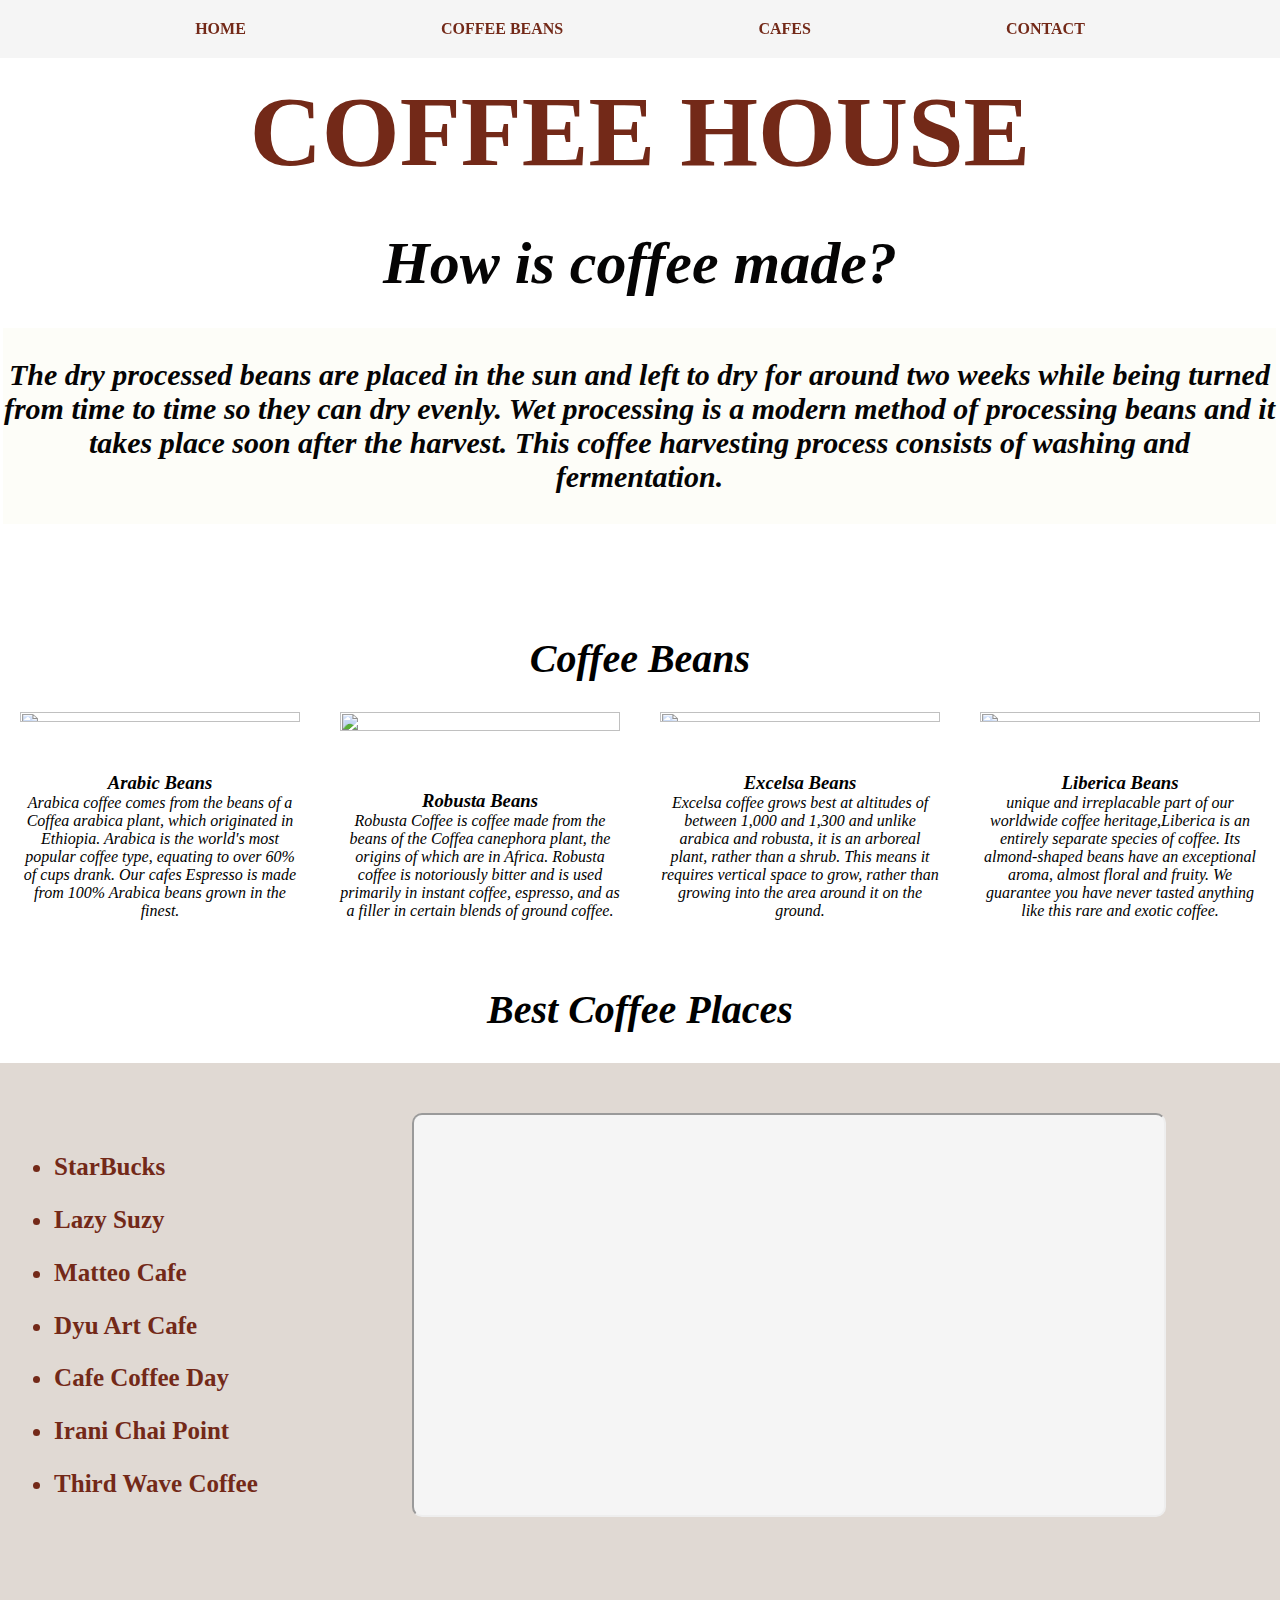
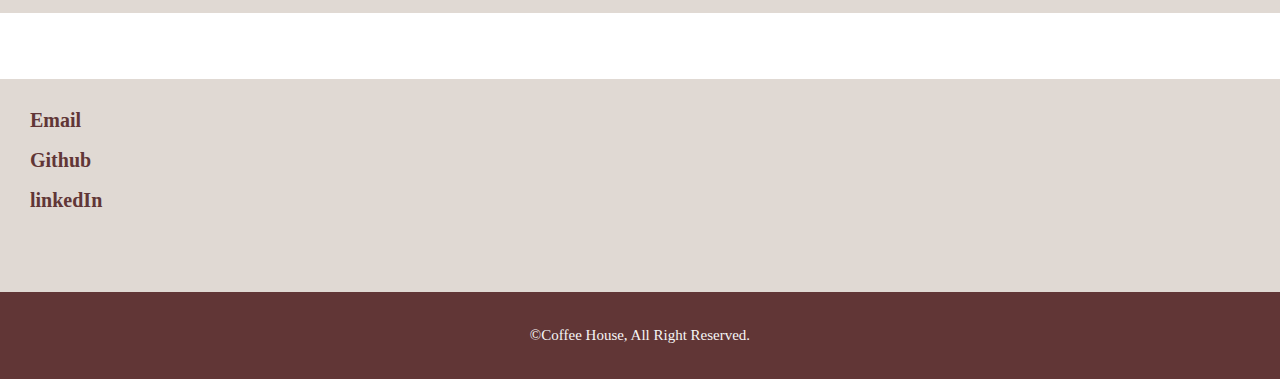
==== index.html @ 87ab405f "updated footer" ====
<html>
  <!-- head -->
  <head>
    <title>Coffee House</title>
    <link rel="stylesheet" href="coffeehouse.css" />
  </head>

  <body>
    <!-- header -->

    <div class="nav-header" id="sticky-header">
      <a class="header" href="#Home" target="_self">HOME</a>
      <a class="header" href="#Coffeebeans" target="_self">COFFEE BEANS</a>
      <a class="header" href="#Cafes" target="_self">CAFES</a>
      <a class="header" href="#Contact" target="_self">CONTACT </a>
    </div>
    <!-- header end -->

    <!-- section 1 -->
    <section class="container" id="Home">
      <h2 class="center">COFFEE HOUSE</h2>
      <div class="coffee-intro">
        <div>
          <h1 id="h1-con">How is coffee made?</h1>
          <p class="para">
            The dry processed beans are placed in the sun and left to dry for
            around two weeks while being turned from time to time so they can
            dry evenly. Wet processing is a modern method of processing beans
            and it takes place soon after the harvest. This coffee harvesting
            process consists of washing and fermentation.
          </p>
        </div>
      </div>
    </section>
    <!-- end -->

    <!-- section2 -->
    <section class="container" id="Coffeebeans">
      <div class="beans">Coffee Beans</div>
      <div class="box">
        <div class="box1">
          <img
            class="box-img"
            src="https://images.unsplash.com/photo-1618774728783-f4e462cf31b8?ixlib=rb-4.0.3&ixid=MnwxMjA3fDB8MHxwaG90by1wYWdlfHx8fGVufDB8fHx8&auto=format&fit=crop&w=387&q=80"
          />
          <div class="b">
            <h3>Arabic Beans</h3>
            <p1
              >Arabica coffee comes from the beans of a Coffea arabica plant,
              which originated in Ethiopia. Arabica is the world's most popular
              coffee type, equating to over 60% of cups drank. Our cafes
              Espresso is made from 100% Arabica beans grown in the finest.</p1
            >
          </div>
        </div>

        <div class="box1">
          <img
            class="box-img"
            src="https://images.unsplash.com/photo-1561986810-4f3ba2f46ceb?ixlib=rb-4.0.3&ixid=MnwxMjA3fDB8MHxwaG90by1wYWdlfHx8fGVufDB8fHx8&auto=format&fit=crop&w=1170&q=80"
          />
          <div class="b">
            <h3>Robusta Beans</h3>
            <p1
              >Robusta Coffee is coffee made from the beans of the Coffea
              canephora plant, the origins of which are in Africa. Robusta
              coffee is notoriously bitter and is used primarily in instant
              coffee, espresso, and as a filler in certain blends of ground
              coffee.</p1
            >
          </div>
        </div>

        <div class="box1">
          <img
            class="box-img"
            src="https://images.unsplash.com/photo-1559525839-b184a4d698c7?ixlib=rb-4.0.3&ixid=MnwxMjA3fDB8MHxwaG90by1wYWdlfHx8fGVufDB8fHx8&auto=format&fit=crop&w=464&q=80"
          />
          <div class="b">
            <h3>Excelsa Beans</h3>
            <p1
              >Excelsa coffee grows best at altitudes of between 1,000 and 1,300
              and unlike arabica and robusta, it is an arboreal plant, rather
              than a shrub. This means it requires vertical space to grow,
              rather than growing into the area around it on the ground.</p1
            >
          </div>
        </div>

        <div class="box1">
          <img
            class="box-img"
            src="https://images.unsplash.com/photo-1625021659243-3f9d4ae62ed1?ixlib=rb-4.0.3&ixid=MnwxMjA3fDB8MHxwaG90by1wYWdlfHx8fGVufDB8fHx8&auto=format&fit=crop&w=387&q=80"
          />
          <div class="b">
            <h3>Liberica Beans</h3>
            <p1
              >unique and irreplacable part of our worldwide coffee
              heritage,Liberica is an entirely separate species of coffee. Its
              almond-shaped beans have an exceptional aroma, almost floral and
              fruity. We guarantee you have never tasted anything like this rare
              and exotic coffee.</p1
            >
          </div>
        </div>
      </div>
    </section>
    <!-- end -->

    <!-- section 3 -->
    <section class="container" id="Cafes">
      <div class="cafe">
        <p class="title-cafe">Best Coffee Places</p>
        <div class="list-cafe">
          <ul class="best">
            <li>StarBucks</li>
            <li>Lazy Suzy</li>
            <li>Matteo Cafe</li>
            <li>Dyu Art Cafe</li>
            <li>Cafe Coffee Day</li>
            <li>Irani Chai Point</li>
            <li>Third Wave Coffee</li>
          </ul>
          <iframe
            class="map"
            src="https://www.google.com/maps/embed?pb=!1m16!1m12!1m3!1d62220.271718330514!2d77.5543607359305!3d12.922692671201709!2m3!1f0!2f0!3f0!3m2!1i1024!2i768!4f13.1!2m1!1scoffee%20shop%20bangalore!5e0!3m2!1sen!2sin!4v1686221294826!5m2!1sen!2sin"
            width="600"
            height="450"
            style="border-radius: 10px 10px"
            allowfullscreen=""
            loading="lazy"
            referrerpolicy="no-referrer-when-downgrade"
          ></iframe>
        </div>
      </div>
    </section>
    <!-- end  -->

    <!-- footer -->
    <section class="container" id="Contact">
      <div class="footer">
        <div class="Footer-contact">
          <a
            class="icon-color"
            href="mailto:avni.garg.in@gmail.com"
            target="_blank"
            >Email</a
          ><br />
          <a
            class="icon-color"
            href="https://github.com/Avniigarg"
            target="_blank"
            >Github</a
          ><br />
          <a
            class="icon-color"
            href="https://www.linkedin.com/in/avni-garg-/"
            target="_blank"
            >linkedIn</a
          >
        </div>
        <div class="footer-reserved">
          <a class="f-color" href="#"
            >&copy;Coffee House, All Right Reserved.</a
          >
        </div>
      </div>
    </section>
    <!--  footer end -->
  </body>
</html>
---- coffeehouse.css ----
*{
    margin: 0;
    padding: 0;
    scroll-behavior: smooth;
}

/*  a  */
a:link {
    background-color: transparent;
    text-decoration: none;
    }

.nav-header {
    display: flex;
    justify-content: space-evenly;
    padding: 20px 0px;
    text-decoration: none;
    position: sticky;
    top: 0;
    background-color: whitesmoke;
}

.sticky {
    position: fixed;
    top: 0;
    width: 100%;
}
  
.sticky + .container {
    padding-top: 102px;
}

.container{
    padding-top: 16px;
  }


.header {
    color:732918;
    font-weight: 600;
    position: sticky;
    top: 0;
}
a:active {
    color: rgb(233, 183, 84);
    background-color: transparent;
}
/* end */
 
/* section1 */
.center {
    text-align: center;
    padding: right 60px ;
    font-size: 100px;
    color: 732918;
}

.image {
    display: block;
    margin-left: 500px;
    margin-right: 500px;
    filter: blur(8px);
-webkit-filter: blur(8px);
}

.coffee-intro {
    margin: auto;
    padding: top;
    width: 50%;
    text-align: center;
    font-size: 30px;
    font-style: italic;
    font-weight: bold;
    color: rgb(5, 4, 4);
    background-image: url("https://images.unsplash.com/photo-1475250365338-5784b5ef4cea?ixlib=rb-4.0.3&ixid=MnwxMjA3fDB8MHxwaG90by1wYWdlfHx8fGVufDB8fHx8&auto=format&fit=crop&w=1170&q=80");
    height: 400px;
    width: 100%;
}

#h1-con {
    padding-top: 40px;
    
}

.centered {
    position: absolute;
    padding: auto;
    left: 50%;
    transform: translate(-50%, -50%);
} 

.para {
    padding: 30px 0px;
    /* opacity: 0.9; */
    display: block;
    margin-block-start: 1em;
    margin-block-end: 1em;
    margin-inline-start: 3px;
    margin-inline-end: 4px;
    background: rgba(245, 245, 220,0.2);
}

/* section2 */
.beans {
    padding:30px;
    margin:auto;
    font-size: 40px;
    text-align: center;
    color:black;
    font-style: italic;
    font-weight: 600;
}

.box-img {
    width: 100%;
    height: 51%;
}

.box {
    display: flex;
    flex-direction: row;
    justify-content: space-evenly;
}

.box1 {
    transition: 0.3s;
    width: 100%;
    border-radius: 5px;
    display: flex;
    flex-direction: column;
    padding: 0 20px;
    justify-content: space-evenly;
}

.box1:hover {
    box-shadow: 0 8px 16px 0;
    transform: scale(1.05);
}

.b {
    text-align: center;
    text-decoration: bold;
    font-style: italic;
    font-size: medium;
    padding-top: 40px;
}

/* section3 */
.cafe {
    font-weight: bold;
    text-align: center;
    padding-top: 20px; 
    background-size: cover;

}

.list-cafe {
    display: flex;
    justify-content: space-evenly;
    flex-direction: row;
    background-color:#e0d9d3;
    height: 550;

}

.title-cafe {
    padding: 30px;
    margin: auto;
    font-size: 40px;
    text-align: center;
    color: black;
    font-style: italic;
}

.best{
    font-size: 25px;
    padding: 40px 0px;
    margin: 50px 40px;
    text-align: start;
    color: 732918;
    width: revert;
    display: grid;

}

.map {
    margin: 50px 100px;
    display: flex;
    justify-content: space-evenly;
    width: 750;
    height: 400;
    flex-wrap: wrap;
    background-color: whitesmoke;
    align-content: space-between;
}
/* end */

/* section4 */
.footer {
    margin-top: 50px;
    color: #dfc064f2;
    background-color: #e0d9d3;
    text-align: center;
    height: 300px;
    display: flex;
    flex-direction: column;
}

.footer-contact {
    padding: 20px 30px;
    font-size: 15px;
    font-weight: 600;
    text-align: left;
    margin: 10px 0px;
    display: flex;
    justify-content: flex-start;
    flex-direction: column;

}

.icon-color {
    color: #613636;
    font-size: 20px;
    font-weight: 600;
}

.footer-reserved {
    padding: 35px 0px;
    background-color: #613636;
    color: antiquewhite;
    justify-content: space-around;
    font-size: 15px;
    margin-top: 50px;

}

.f-color {
    color: whitesmoke;
    font-weight: 500;

}
/* end */
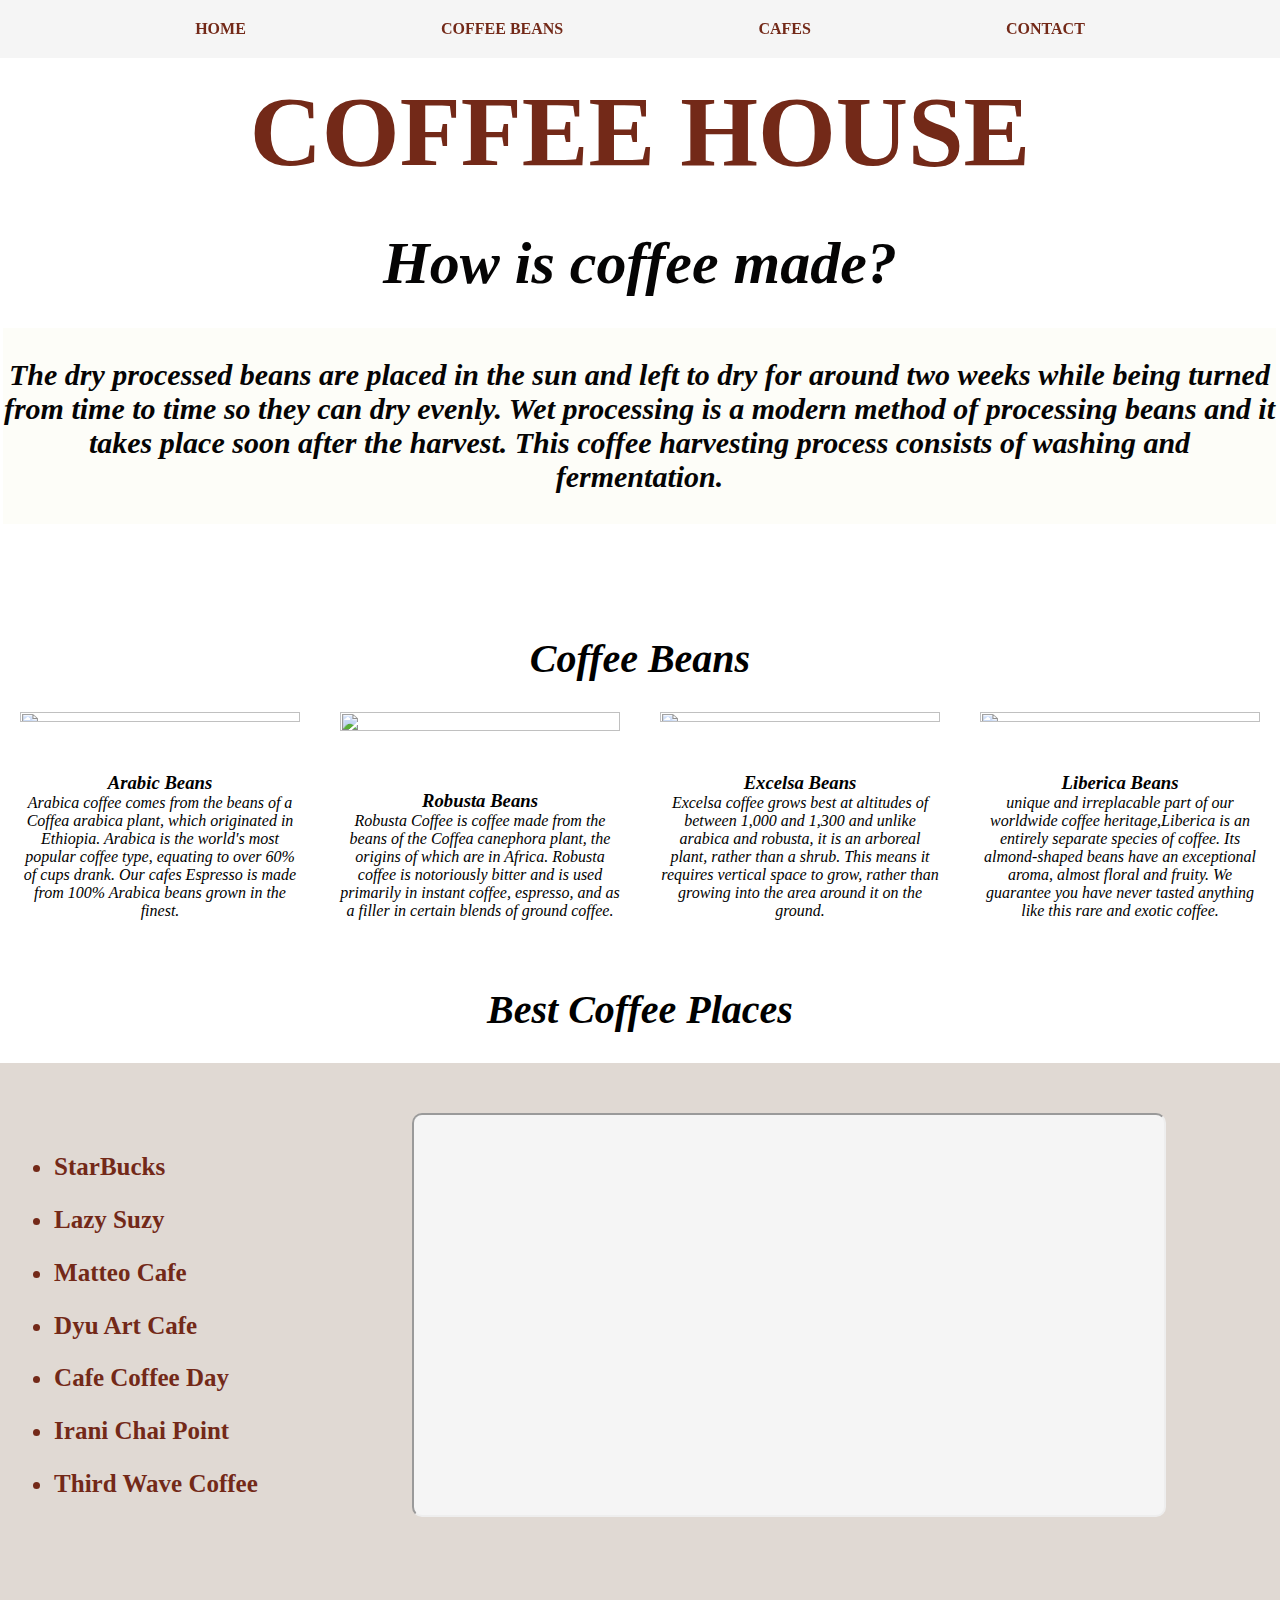
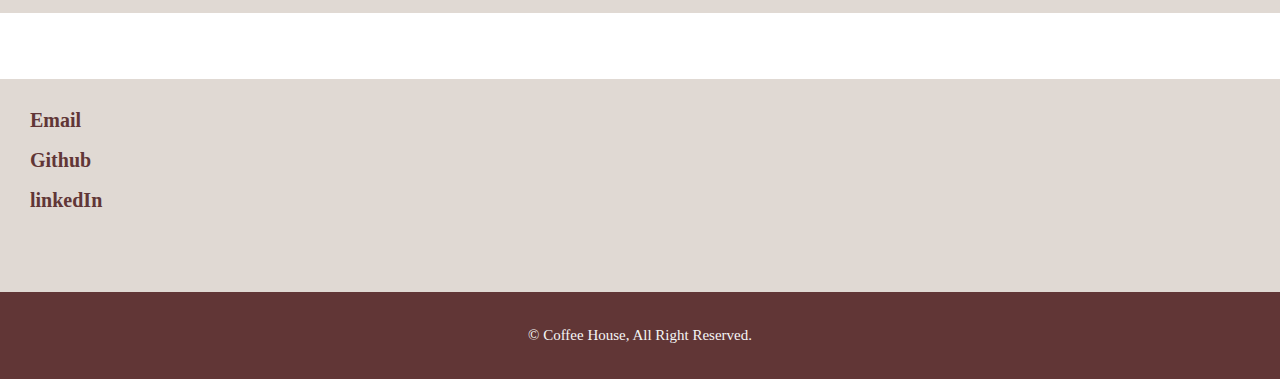
==== commit 5299b4eb: "updated footer" ====
--- a/index.html
+++ b/index.html
@@ -161,7 +161,7 @@
         </div>
         <div class="footer-reserved">
           <a class="f-color" href="#"
-            >&copy;Coffee House, All Right Reserved.</a
+            >&copy; Coffee House, All Right Reserved.</a
           >
         </div>
       </div>
